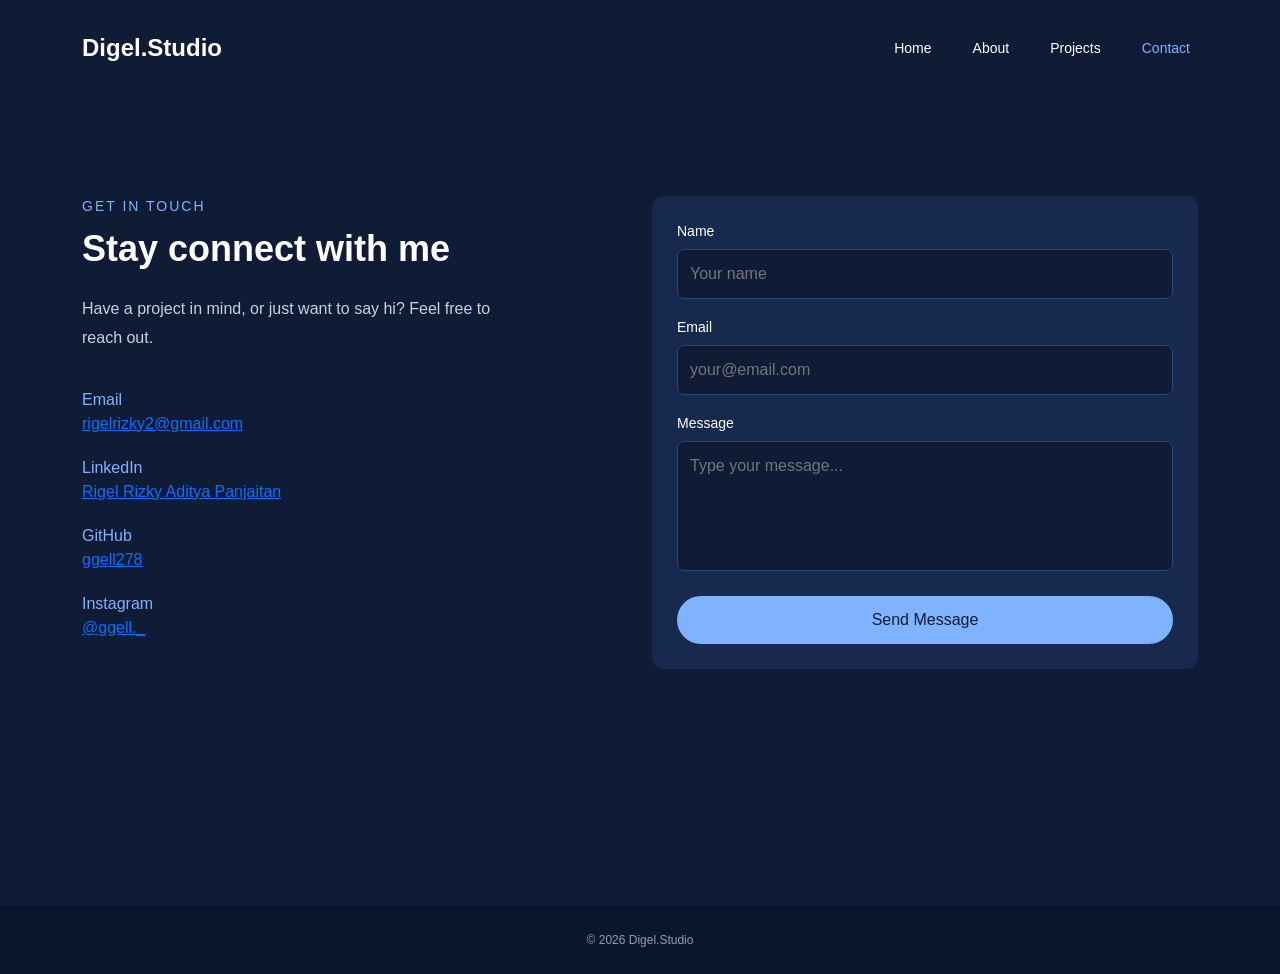
==== contact.html @ b962ffee "Add files via upload" ====
<!doctype html>
<html lang="en">
  <head>
    <meta charset="UTF-8" />

    <meta name="viewport" content="width=device-width, initial-scale=1.0" />

    <title>Digel.Studio | Contact</title>

    <link href="https://cdn.jsdelivr.net/npm/bootstrap@5.0.0/dist/css/bootstrap.min.css" rel="stylesheet" />
    <link rel="stylesheet" href="style.css" />
  </head>

  <body>
    <!-- ================= NAVBAR ================= -->

    <nav class="navbar navbar-expand-lg">
      <div class="container">
        <a class="navbar-brand" href="index.html">Digel.Studio</a>

        <div class="navbar-nav ms-auto">
          <a class="nav-link" href="index.html">Home</a>
          <a class="nav-link" href="about.html">About</a>
          <a class="nav-link" href="projects.html">Projects</a>
          <a class="nav-link active" href="contact.html">Contact</a>
        </div>
      </div>
    </nav>
    <!-- ================= CONTACT ================= -->

    <main class="section">
      <div class="container">
        <div class="row">
          <!-- CONTACT INFORMATION -->

          <div class="col-md-6">
            <p class="small-text">GET IN TOUCH</p>

            <h2>Stay connect with me</h2>

            <p class="contact-description">Have a project in mind, or just want to say hi? Feel free to reach out.</p>

            <div class="contact-info">
              <p> 
                Email

                <br />

                <span> <a href="mailto:rigelrizky2@gmail.com">rigelrizky2@gmail.com</a></span>
              </p>

              <p> 
                LinkedIn

                <br />

                <span> <a href="https://www.linkedin.com/in/rigel-rizky-aditya-panjaitan/">Rigel Rizky Aditya Panjaitan</a></span>
              </p>

              <p> 
                GitHub

                <br />

                <span> <a href="https://github.com/ggell278">ggell278</a></span>
              </p>

              <p> 
                Instagram

                <br />

                <span> <a href="https://www.instagram.com/ggell._/">@ggell._</a></span>
              </p>
            </div>
          </div>

          <!-- FORM -->

          <div class="col-md-6">
            <form>
              <label for="name"> Name </label>

              <input type="text" id="name" placeholder="Your name" />

              <label for="email"> Email </label>

              <input type="email" id="email" placeholder="your@email.com" />

              <label for="message"> Message </label>

              <textarea id="message" placeholder="Type your message..."></textarea>

              <button type="submit">Send Message</button>
            </form>
          </div>
        </div>
      </div>
    </main>

    <!-- ================= FOOTER ================= -->

    <footer>
      <div class="container">
        <p>© 2026 Digel.Studio</p>
      </div>
    </footer>
  </body>
</html>
---- style.css ----
/* ================= GENERAL ================= */

* {
    margin: 0;
    padding: 0;
    box-sizing: border-box;
}

html {
    scroll-behavior: smooth;
}

body {
    background-color: #101C36;
    color: white;
    font-family: Arial, sans-serif;
}


/* ================= NAVBAR ================= */

.navbar {
    background-color: #101C36;
    padding: 25px 0;
}

.navbar-brand {
    color: white;
    font-size: 24px;
    font-weight: bold;
    text-decoration: none;
}

.navbar-brand:hover {
    color: #7FB3FF;
}

.navbar-nav {
    gap: 25px;
}

.nav-link {
    color: white !important;
    font-size: 14px;
    transition: 0.3s;
}

.nav-link:hover {
    color: #7FB3FF !important;
}

.nav-link.active {
    color: #7FB3FF !important;
}


/* ================= GENERAL SECTION ================= */

.section {
    min-height: 90vh;
    padding: 100px 0;
}

.small-text {
    color: #7FB3FF;
    font-size: 14px;
    letter-spacing: 2px;
    margin-bottom: 10px;
}

h2 {
    font-size: 36px;
    font-weight: bold;
    margin-bottom: 25px;
}


/* ================= HOME ================= */

.home {
    min-height: 90vh;

    display: flex;
    align-items: center;

    padding: 80px 0;
}

.home h1 {
    font-size: 70px;
    font-weight: bold;
    margin-bottom: 10px;
}

.home h4 {
    margin-bottom: 20px;
}

.home-description {
    max-width: 450px;

    color: #C7D0E0;

    line-height: 1.8;
}

.btn-main {
    display: inline-block;

    margin-top: 15px;

    padding: 12px 22px;

    background-color: #7FB3FF;
    color: #101C36;

    border-radius: 30px;

    text-decoration: none;
    font-size: 14px;

    transition: 0.3s;
}

.btn-main:hover {
    background-color: white;
    color: #101C36;
}

.hero-image {
    width: 80%;
    max-width: 320px;

    border-radius: 150px 150px 0 0;
}


/* ================= ABOUT ================= */

.about-text {
    max-width: 600px;

    color: #C7D0E0;

    line-height: 1.8;
}

.about-image {
    width: 100%;
    max-width: 400px;

    border-radius: 15px;
}


/* ================= PROJECTS ================= */

.project-intro {
    color: #C7D0E0;
    line-height: 1.7;
}

.project-card {
    height: 100%;

    background-color: #172A4D;

    border-radius: 12px;

    overflow: hidden;

    transition: 0.3s;
}

.project-card:hover {
    transform: translateY(-5px);
}

.project-image {
    width: 100%;
    height: 200px;

    object-fit: cover;
}

.project-content {
    padding: 20px;
}

.project-content h5 {
    margin-bottom: 10px;
}

.project-content p {
    color: #C7D0E0;

    font-size: 14px;

    line-height: 1.7;
}


/* ================= TAGS ================= */

.tags {
    margin-top: 15px;
}

.tags span {
    display: inline-block;

    padding: 5px 10px;

    margin-right: 4px;
    margin-bottom: 4px;

    background-color: #294875;

    border-radius: 20px;

    font-size: 11px;
}


/* ================= PROJECT LINK ================= */

.project-content a {
    display: inline-block;

    margin-top: 15px;

    color: #7FB3FF;

    text-decoration: none;

    font-size: 13px;
}

.project-content a:hover {
    color: white;
}


/* ================= CONTACT ================= */

.contact-description {
    max-width: 450px;

    color: #C7D0E0;

    line-height: 1.8;
}

.contact-info {
    margin-top: 35px;
}

.contact-info p {
    color: #7FB3FF;

    margin-bottom: 20px;
}

.contact-info span {
    color: #C7D0E0;
}


/* ================= FORM ================= */

form {
    background-color: #172A4D;

    padding: 25px;

    border-radius: 12px;
}

form label {
    display: block;

    margin-bottom: 7px;

    font-size: 14px;
}

form input,
form textarea {
    width: 100%;

    padding: 12px;

    margin-bottom: 18px;

    background-color: #101C36;

    border: 1px solid #294875;

    border-radius: 7px;

    color: white;

    outline: none;
}

form input:focus,
form textarea:focus {
    border-color: #7FB3FF;
}

form textarea {
    height: 130px;

    resize: none;
}

form button {
    width: 100%;

    padding: 12px;

    border: none;

    border-radius: 30px;

    background-color: #7FB3FF;

    color: #101C36;

    cursor: pointer;

    transition: 0.3s;
}

form button:hover {
    background-color: white;
}


/* ================= FOOTER ================= */

footer {
    padding: 25px 0;

    text-align: center;

    background-color: #0C162B;
}

footer p {
    margin: 0;

    color: #8F9DB5;

    font-size: 12px;
}


/* ================= RESPONSIVE ================= */

@media (max-width: 768px) {

    .navbar-nav {
        gap: 10px;
    }

    .nav-link {
        font-size: 12px;
    }

    .home {
        text-align: center;
    }

    .home h1 {
        font-size: 50px;
    }

    .home-description {
        margin-left: auto;
        margin-right: auto;
    }

    .hero-image {
        margin-top: 50px;
    }

    .section {
        padding: 80px 20px;
    }

    .about-image {
        margin-top: 40px;
    }

}
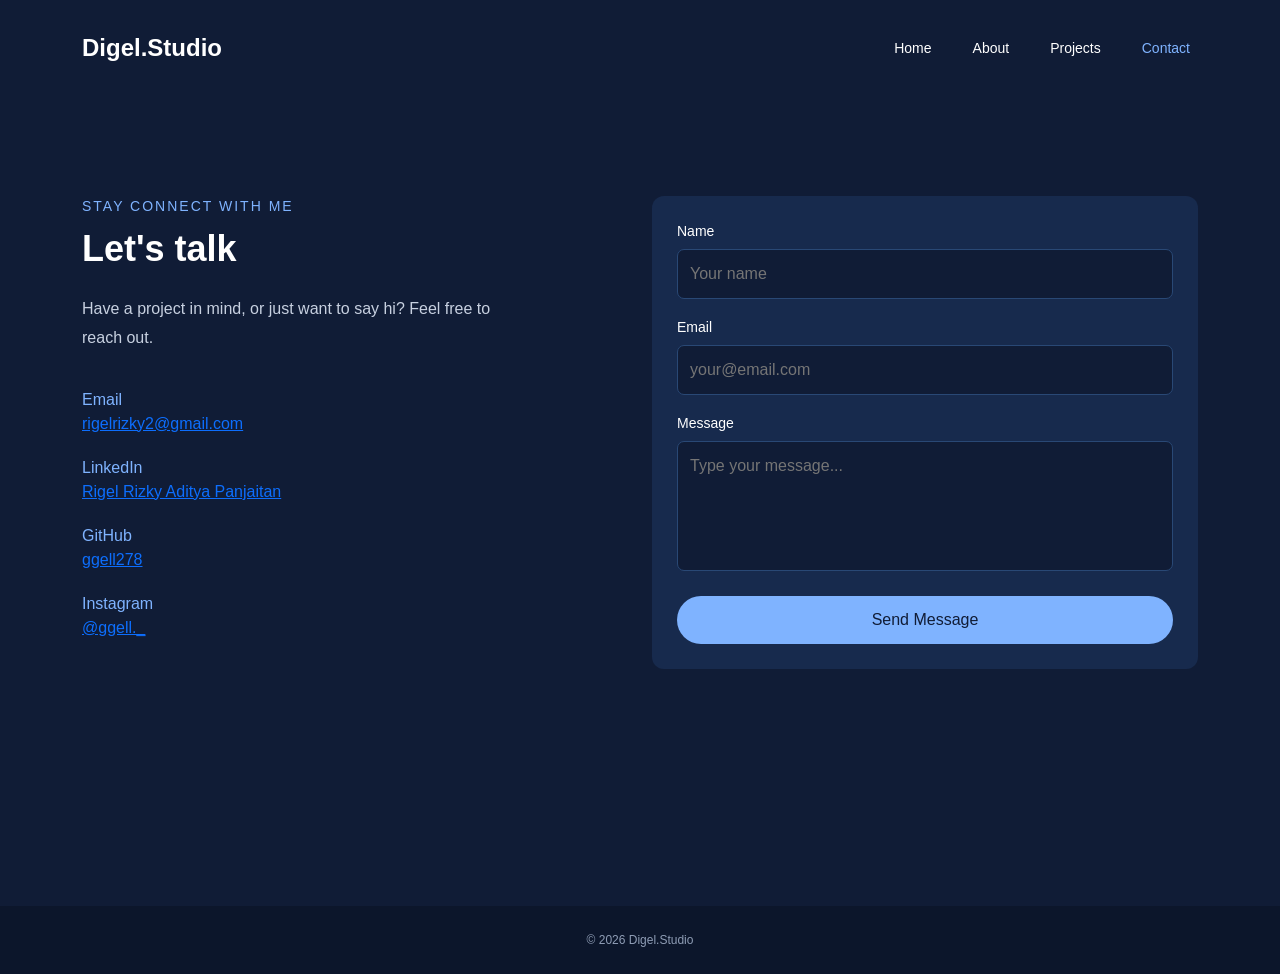
==== commit 4a1d6e9e: "Update contact.html" ====
--- a/contact.html
+++ b/contact.html
@@ -34,9 +34,9 @@
           <!-- CONTACT INFORMATION -->
 
           <div class="col-md-6">
-            <p class="small-text">GET IN TOUCH</p>
+            <p class="small-text">STAY CONNECT WITH ME</p>
 
-            <h2>Stay connect with me</h2>
+            <h2>Let's talk</h2>
 
             <p class="contact-description">Have a project in mind, or just want to say hi? Feel free to reach out.</p>
 
